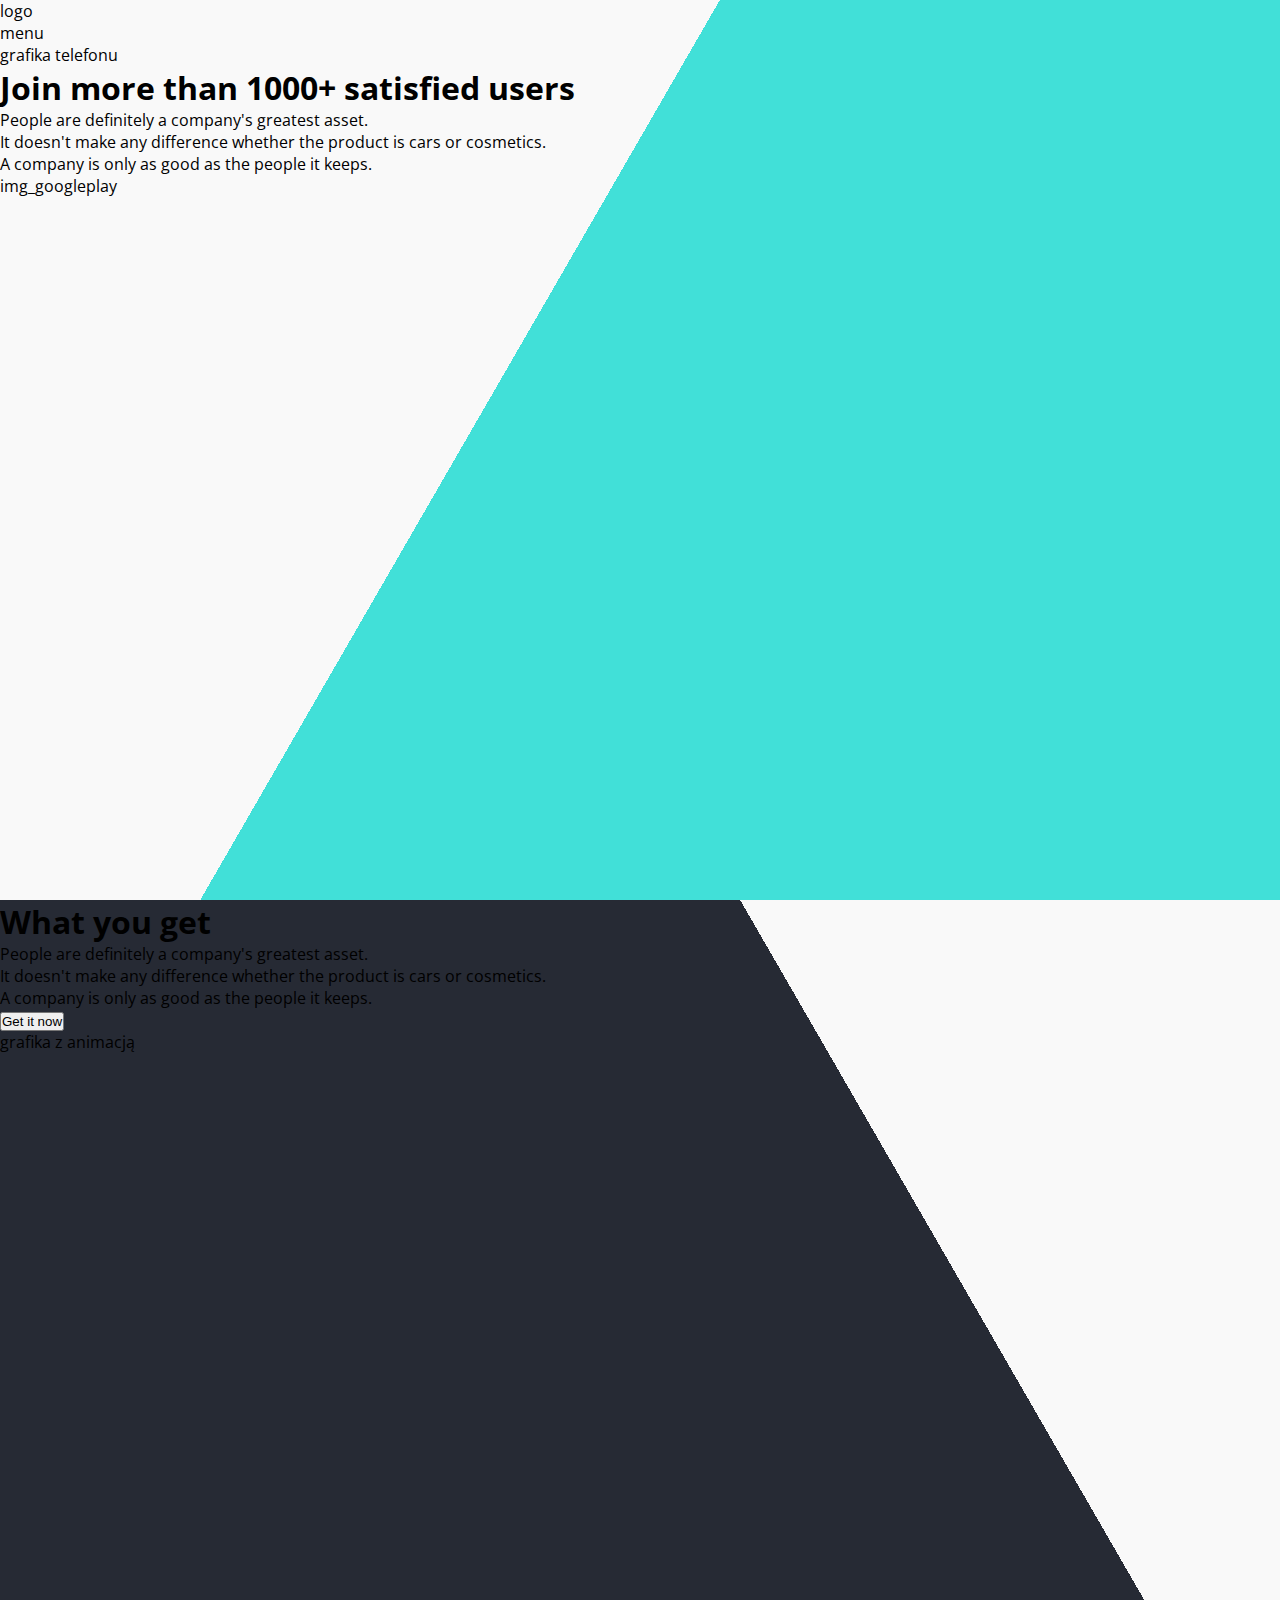
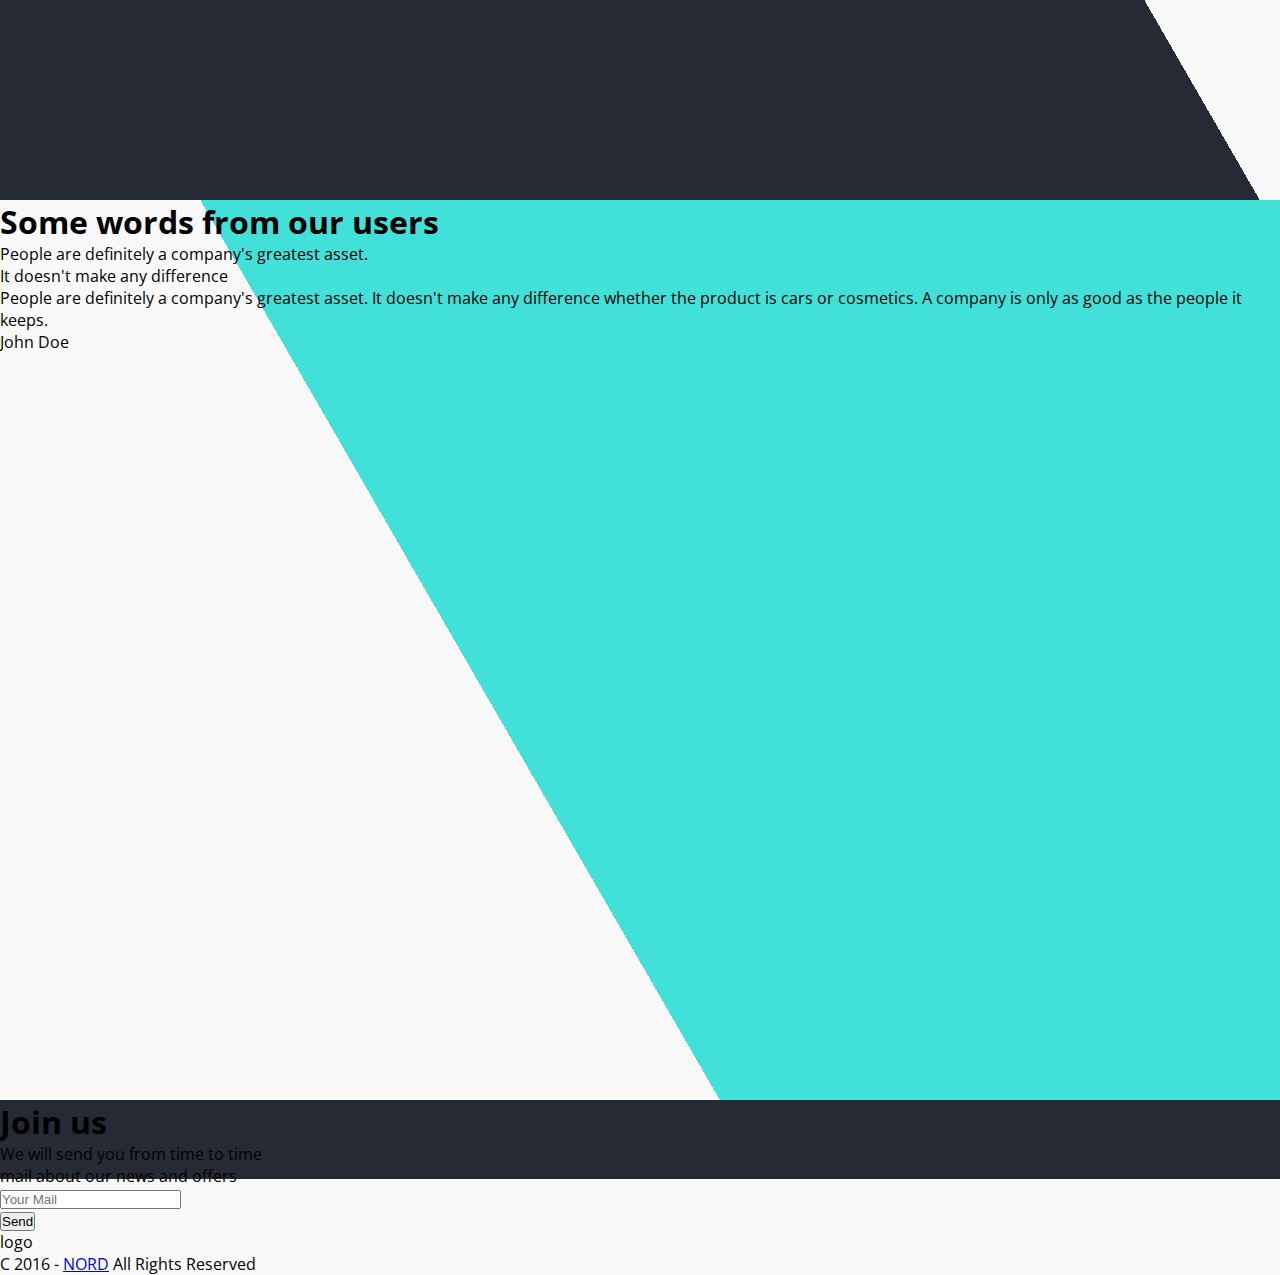
==== nord/index.html @ 8662e77d "osadzone czcionki + wstepna tresc" ====
<!DOCTYPE html>
<html lang="en">

<head>
    <meta charset="UTF-8">
    <meta name="viewport" content="width=device-width, initial-scale=1, shrink-to-fit=no">
    <title>Document</title>
    <link rel="stylesheet" href="https://stackpath.bootstrapcdn.com/bootstrap/4.1.0/css/bootstrap.min.css" integrity="sha384-9gVQ4dYFwwWSjIDZnLEWnxCjeSWFphJiwGPXr1jddIhOegiu1FwO5qRGvFXOdJZ4" crossorigin="anonymous">
    <link href="https://fonts.googleapis.com/css?family=Open+Sans:300,300i,400,400i,600,600i,700,700i,800,800i" rel="stylesheet">
    <link rel="stylesheet" href="css/style.css">
</head>

<body>
    <div class="slide1 container-fluid">
        <div class="row">
            <div class="col-6">logo</div>
            <div class="col-6">menu</div>
        </div>
        <div class="row">
            <div class="col-6">grafika telefonu</div>
            <div class="col-6">
                <h1>Join more than <span>1000+</span> satisfied users</h1>
                <p>People are definitely a company's greatest asset.<br> It doesn't make any difference whether the product is cars or cosmetics.<br> A company is only as good as the people it keeps.</p>
                <figure>img_googleplay</figure>
            </div>
        </div>
    </div>
    <div class="slide2 container-fluid">
        <div class="row">
            <div class="col-6">
                <h1>What you get</h1>
                <p>People are definitely a company's greatest asset.<br> It doesn't make any difference whether the product is cars or cosmetics.<br> A company is only as good as the people it keeps.</p>
                <button>Get it now</button>
            </div>
            <div class="col-6">grafika z animacją</div>
        </div>
    </div>
    <div class="slide3">
        <div>
            <h1>Some words from our users</h1>
            <p>People are definitely a company's greatest asset.<br> It doesn't make any difference</p>
        </div>
        <div class="quote">
            <p>People are definitely a company's greatest asset. It doesn't make any difference whether the product is cars or cosmetics. A company is only as good as the people it keeps.</p>
            <p><span>John Doe</span></p>
        </div>
    </div>
    <div class="contact">
        <h1>Join us</h1>
        <p>We will send you from time to time<br>
        mail about our news and offers</p>
        <form action="https://formspree.io/katarzynaizak@noreply.com" method="POST">
            <div><input type="email" name="email" placeholder="Your Mail"></div>
            <div><input type="submit" id="przycisk" value="Send"></div>
        </form>
    </div>
    <footer>
        <figure>logo</figure>
        <div class="credits">C 2016 - <a href="#">NORD</a> All Rights Reserved</div>
    </footer>
</body>

</html>
---- nord/css/style.css ----
* {
    box-sizing: border-box;
    margin: 0;
    padding: 0;
}

body {
    font-family: 'Open Sans', sans-serif;
}
.slide1,
.slide2,
.slide3,
.slide4 {
    height: 100vh;
    width: 100%;
}

.slide1 {
    background-image: linear-gradient(120deg, #f9f9f9 40%, #41e0d8 40%);
}

.slide2 {
    background-image: linear-gradient(60deg, #262a34 70%, #f9f9f9 30%);
}

.slide3 {
    background-image: linear-gradient(60deg, #f9f9f9 40%, #41e0d8 40%);
}

.contact {
    background-image: linear-gradient(180deg, #262a34 60%, #f9f9f9 40%);
}

.contact {
    background-color: #262a34 60%;
}

footer {
    background-color: #f9f9f9;
}
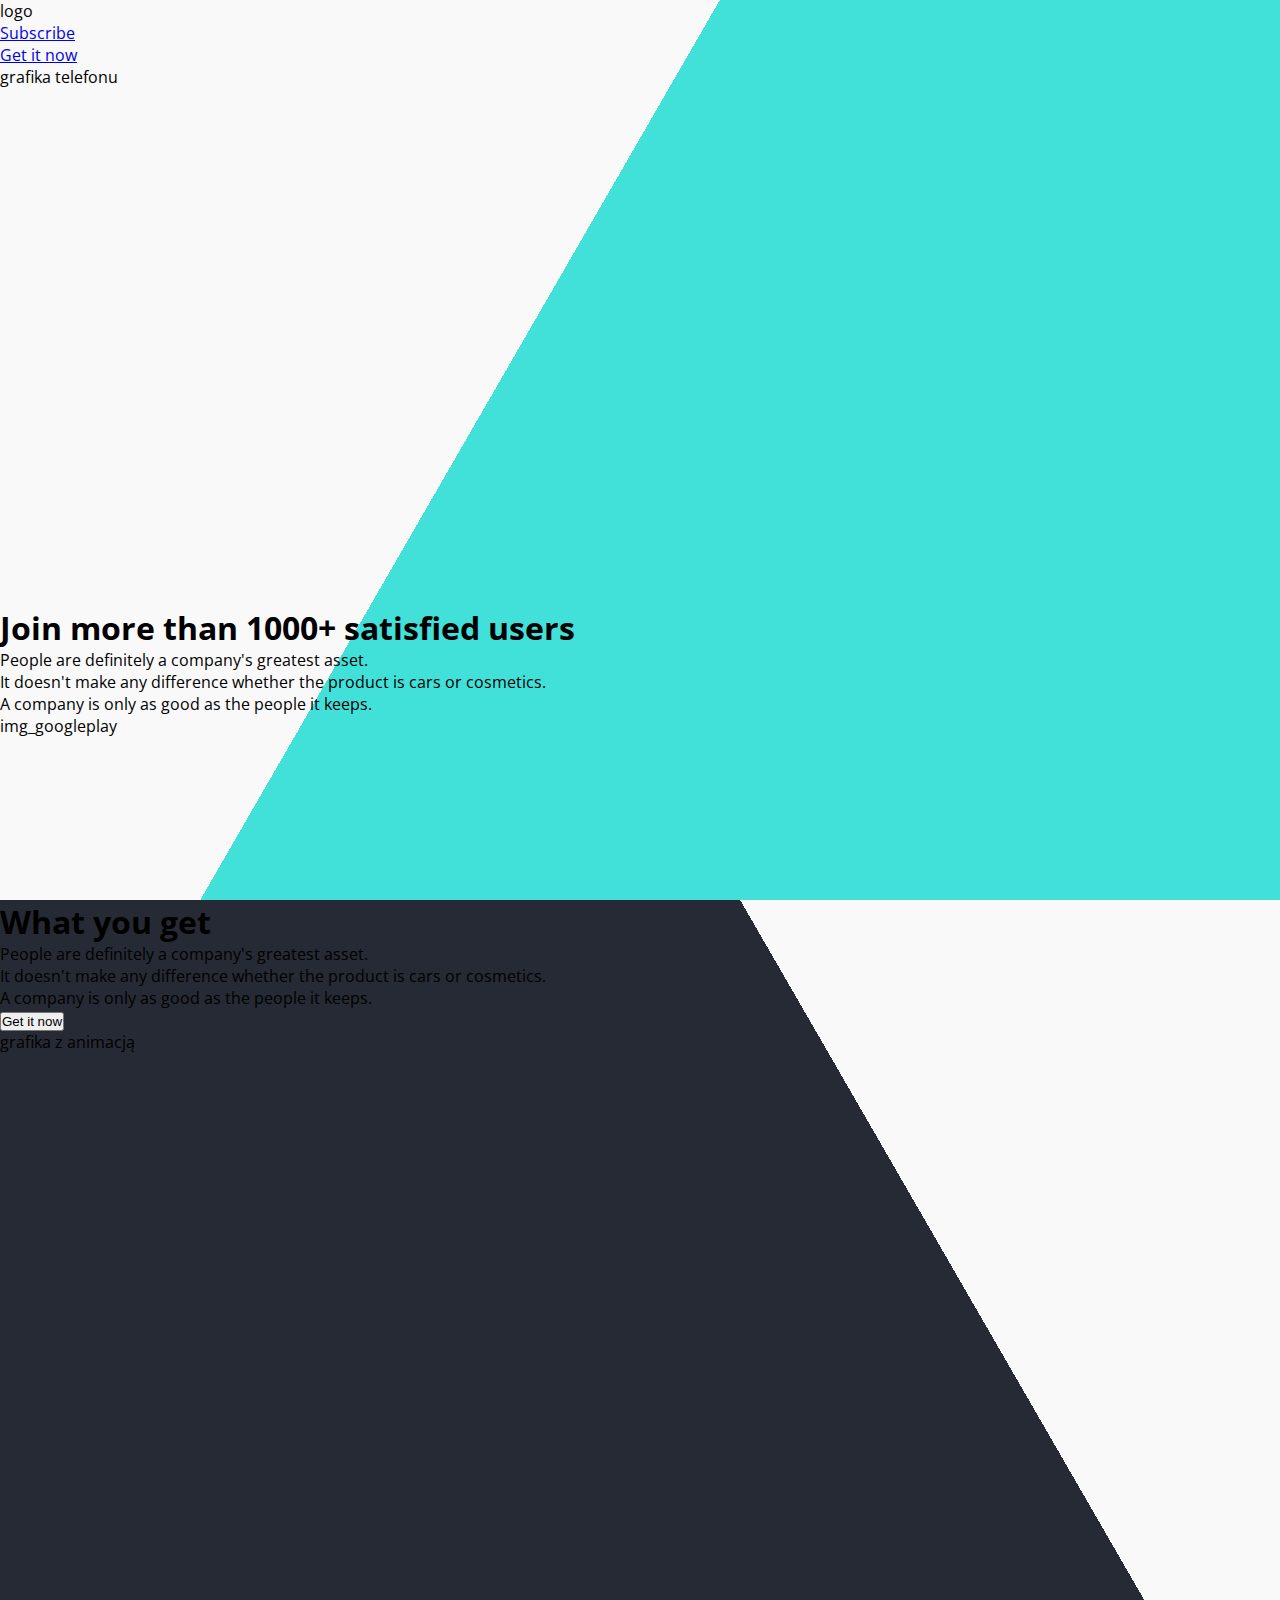
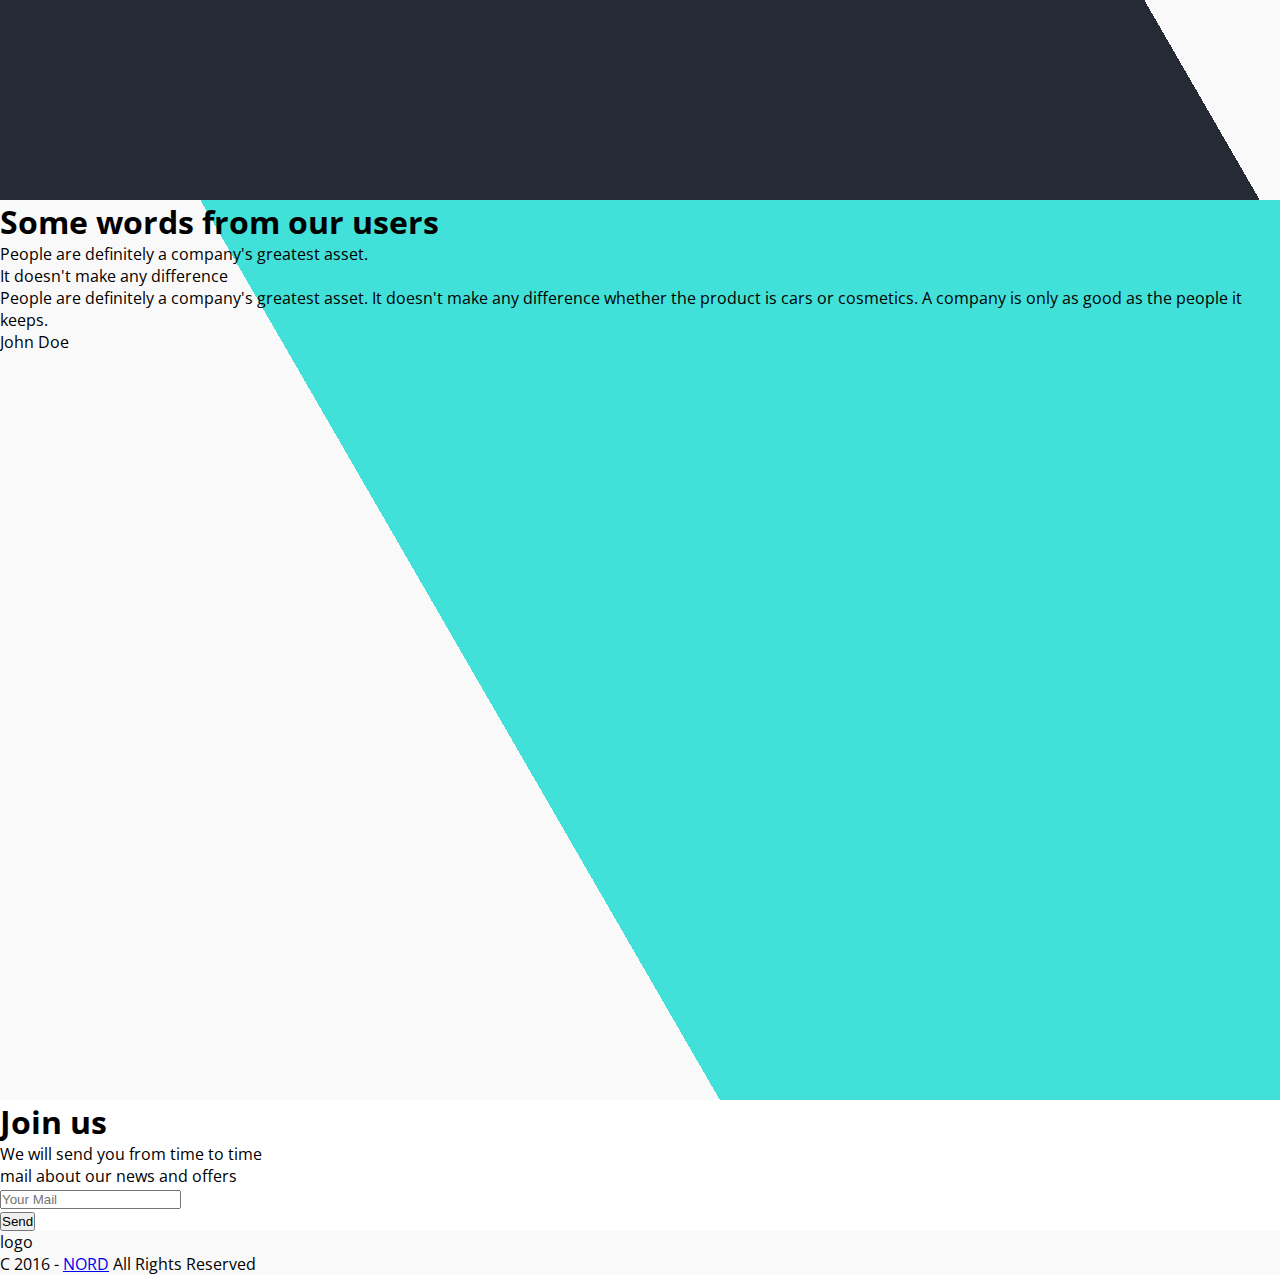
==== commit 2f79f31c: "wstepna tresc" ====
--- a/nord/index.html
+++ b/nord/index.html
@@ -12,20 +12,25 @@
 
 <body>
     <div class="slide1 container-fluid">
-        <div class="row">
+        <div class="row first">
             <div class="col-6">logo</div>
-            <div class="col-6">menu</div>
+            <div class="col-6">
+                <ul>
+                    <li><a href="#subscribe">Subscribe</a></li>
+                    <li><a href="getit">Get it now</a></li>
+                </ul>
+            </div>
         </div>
-        <div class="row">
-            <div class="col-6">grafika telefonu</div>
-            <div class="col-6">
+        <div class="row second">
+            <div class="col-6 second-content">grafika telefonu</div>
+            <div class="col-6 second-content">
                 <h1>Join more than <span>1000+</span> satisfied users</h1>
                 <p>People are definitely a company's greatest asset.<br> It doesn't make any difference whether the product is cars or cosmetics.<br> A company is only as good as the people it keeps.</p>
                 <figure>img_googleplay</figure>
             </div>
         </div>
     </div>
-    <div class="slide2 container-fluid">
+    <div class="slide2 container-fluid" id="getit">
         <div class="row">
             <div class="col-6">
                 <h1>What you get</h1>
@@ -45,7 +50,7 @@
             <p><span>John Doe</span></p>
         </div>
     </div>
-    <div class="contact">
+    <div id="subscribe text-center">
         <h1>Join us</h1>
         <p>We will send you from time to time<br>
         mail about our news and offers</p>
--- a/nord/css/style.css
+++ b/nord/css/style.css
@@ -7,6 +7,8 @@
 body {
     font-family: 'Open Sans', sans-serif;
 }
+
+/* bacgrounds start */
 .slide1,
 .slide2,
 .slide3,
@@ -38,3 +40,15 @@
 footer {
     background-color: #f9f9f9;
 }
+/* bacgrounds end */
+
+/* slide1 start */
+.slide1 .second {
+    height: 100%;
+}
+
+.slide1 .second .second-content {
+    height: 60%;
+    margin-top: auto;
+}
+/* slide1 end */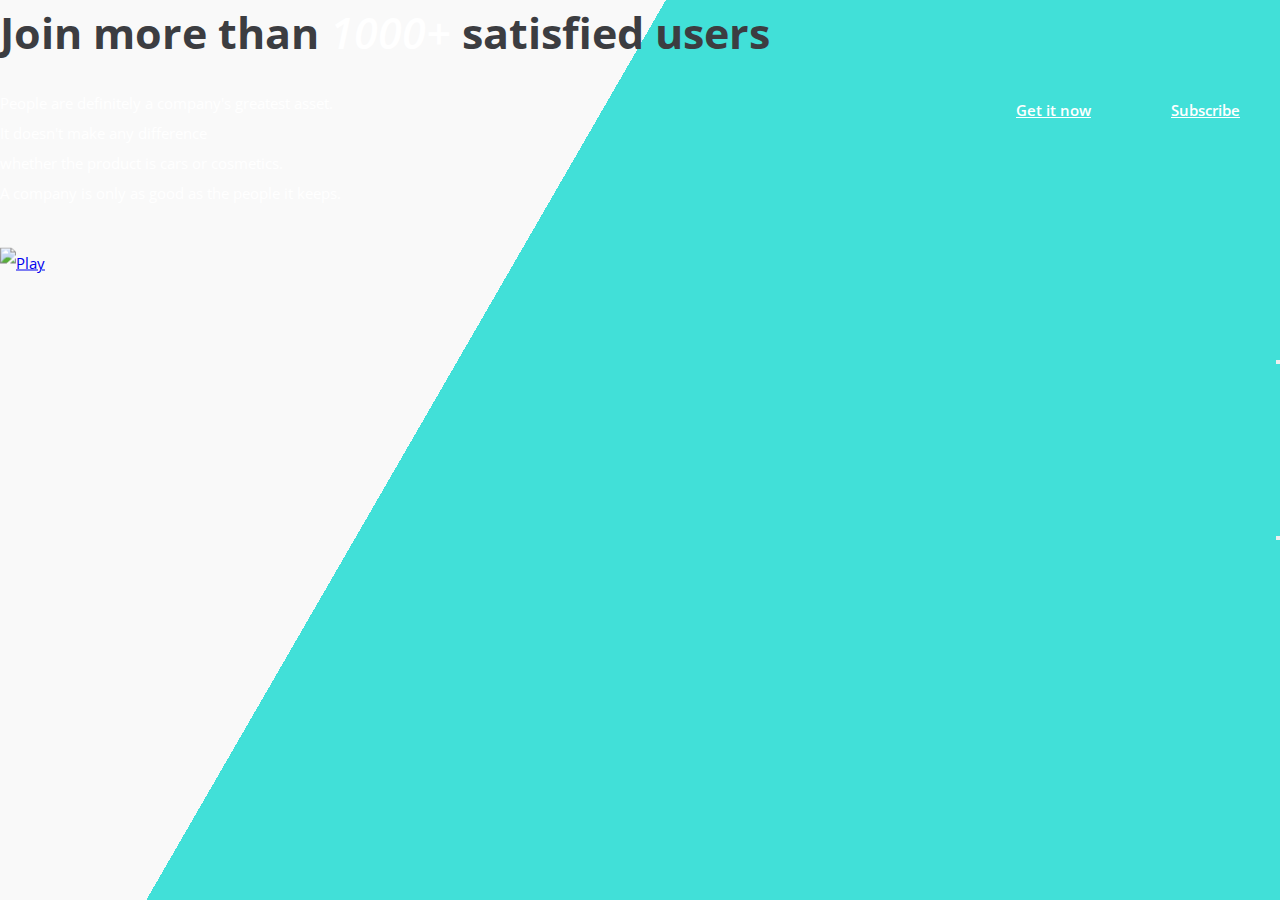
==== commit 6e8f1089: "poprawiona pozycja telefonow" ====
--- a/nord/index.html
+++ b/nord/index.html
@@ -1,68 +1,147 @@
 <!DOCTYPE html>
-<html lang="en">
+<html lang="pl">
 
 <head>
     <meta charset="UTF-8">
     <meta name="viewport" content="width=device-width, initial-scale=1, shrink-to-fit=no">
-    <title>Document</title>
+    <title>NORD</title>
     <link rel="stylesheet" href="https://stackpath.bootstrapcdn.com/bootstrap/4.1.0/css/bootstrap.min.css" integrity="sha384-9gVQ4dYFwwWSjIDZnLEWnxCjeSWFphJiwGPXr1jddIhOegiu1FwO5qRGvFXOdJZ4" crossorigin="anonymous">
-    <link href="https://fonts.googleapis.com/css?family=Open+Sans:300,300i,400,400i,600,600i,700,700i,800,800i" rel="stylesheet">
+    <link href="https://fonts.googleapis.com/css?family=Open+Sans:400,400i,600,600i,700,700i" rel="stylesheet">
+    <link rel="stylesheet" href="https://use.fontawesome.com/releases/v5.0.13/css/all.css" integrity="sha384-DNOHZ68U8hZfKXOrtjWvjxusGo9WQnrNx2sqG0tfsghAvtVlRW3tvkXWZh58N9jp" crossorigin="anonymous">
     <link rel="stylesheet" href="css/style.css">
+    <link rel="stylesheet" href="css/responsive.css">
 </head>
 
 <body>
-    <div class="slide1 container-fluid">
-        <div class="row first">
-            <div class="col-6">logo</div>
-            <div class="col-6">
-                <ul>
-                    <li><a href="#subscribe">Subscribe</a></li>
-                    <li><a href="getit">Get it now</a></li>
-                </ul>
+    <div id="slider">
+        <div class="slide-show">
+            <div class="single-slide" id="slide1">
+                <div class="container">
+                    <div class="row first">
+                        <figure class="col-2"><img src="img/logo.png" alt=""></figure>
+                        <div class="col-10 text-uppercase" id="navigation">
+                            <label for="menu">Menu</label>
+                            <input type="checkbox" id="menu">
+                            <ul>
+                                <li><a href="#subscribe">Subscribe</a></li>
+                                <li><a href="#getit">Get it now</a></li>
+                            </ul>
+                        </div>
+                    </div>
+                    <div class="row second">
+                        <div class="col-lg-6 phone vertical-center"><img src="img/phone.png" alt=""></div>
+                        <div class="col-lg-6 second-content vertical-center">
+                            <h1>Join more than <span>1000+</span> satisfied users</h1>
+                            <p>People are definitely a company's greatest asset.<br> It doesn't make any difference<br> whether the product is cars or cosmetics.<br> A company is only as good as the people it keeps.</p>
+                            <p><a href="#"><img src="img/play_button.png" alt="Play"></a></p>
+                        </div>
+                    </div>
+                </div>
+            </div>
+            <div class="single-slide" id="slide2">
+                <div class="container" id="getit">
+                    <div class="row">
+                        <div class="col-5 vertical-center">
+                            <h1>What you get</h1>
+                            <p>People are definitely a company's greatest asset.<br> It doesn't make any difference<br> whether the product is cars or cosmetics.<br> A company is only as good as the people it keeps.</p>
+                            <button class="text-uppercase">Get it now</button>
+                        </div>
+                        <div class="col-7 vertical-center">
+                            <div id="carouselExampleIndicators" class="carousel slide" data-ride="carousel">
+                                <ol class="carousel-indicators">
+                                    <li data-target="#carouselExampleIndicators" data-slide-to="0" class="active"></li>
+                                    <li data-target="#carouselExampleIndicators" data-slide-to="1"></li>
+                                    <li data-target="#carouselExampleIndicators" data-slide-to="2"></li>
+                                    <li data-target="#carouselExampleIndicators" data-slide-to="3"></li>
+                                </ol>
+                                <div class="carousel-inner myimage">
+                                    <div class="carousel-item active">
+                                        <img class="d-block w-100" src="gallery/blueberry.jpg" alt="First slide">
+                                    </div>
+                                    <div class="carousel-item">
+                                        <img class="d-block w-100" src="gallery/cobblestone.jpg" alt="Second slide">
+                                    </div>
+                                    <div class="carousel-item">
+                                        <img class="d-block w-100" src="gallery/grass.jpg" alt="Third slide">
+                                    </div>
+                                    <div class="carousel-item">
+                                        <img class="d-block w-100" src="gallery/seemed.jpg" alt="Third slide">
+                                    </div>
+                                </div>
+                            </div>
+                        </div>
+                    </div>
+                </div>
+            </div>
+            <div class="single-slide" id="slide3">
+                <div class="container">
+                    <div class="row">
+                        <div class="col-lg-2 vertical-center">
+                            <div class="phone"></div>
+                        </div>
+                        <div class="col-lg-10 text-center">
+                            <h1>Some words from our users</h1>
+                            <p>People are definitely a company's greatest asset.<br> It doesn't make any difference</p>
+                            <div id="carouselExampleIndicators" class="carousel slide" data-ride="carousel">
+                                <ol class="carousel-indicators">
+                                    <li data-target="#carouselExampleIndicators" data-slide-to="0" class="active"></li>
+                                    <li data-target="#carouselExampleIndicators" data-slide-to="1"></li>
+                                    <li data-target="#carouselExampleIndicators" data-slide-to="2"></li>
+                                    <li data-target="#carouselExampleIndicators" data-slide-to="3"></li>
+                                </ol>
+                                <div class="carousel-inner blockquote-center">
+                                    <blockquote class="carousel-item active text-left">
+                                        <p>People are definitely a company's greatest asset. It doesn't make any difference whether the product is cars or cosmetics. A company is only as good as the people it keeps.</p>
+                                        <footer>John Doe</footer>
+                                    </blockquote>
+                                    <blockquote class="carousel-item text-left">
+                                        <p>People are definitely a company's greatest asset. It doesn't make any difference whether the product is cars or cosmetics. A company is only as good as the people it keeps.</p>
+                                        <footer>John Doe</footer>
+                                    </blockquote>
+                                    <blockquote class="carousel-item text-left">
+                                        <p>People are definitely a company's greatest asset. It doesn't make any difference whether the product is cars or cosmetics. A company is only as good as the people it keeps.</p>
+                                        <footer>John Doe</footer>
+                                    </blockquote>
+                                    <blockquote class="carousel-item text-left">
+                                        <p>People are definitely a company's greatest asset. It doesn't make any difference whether the product is cars or cosmetics. A company is only as good as the people it keeps.</p>
+                                        <footer>John Doe</footer>
+                                    </blockquote>
+                                </div>
+                            </div>
+                        </div>
+                    </div>
+                </div>
+            </div>
+            <div class="single-slide" id="slide4">
+                <div id="slide4a">
+                    <div class="container text-center" id="subscribe">
+                        <h1>Join us</h1>
+                        <p>We will send you from time to time<br> mail about our news and offers</p>
+                        <form action="https://formspree.io/katarzynaizak@noreply.com" method="POST">
+                            <input type="email" name="email" placeholder="Your Mail">
+                            <input type="submit" value="Send" class="text-uppercase">
+                        </form>
+                    </div>
+                </div>
+                <div id="slide4b">
+                    <footer class="container text-center">
+                        <figure><img src="img/logo.png" alt=""></figure>
+                        <div class="credits">&copy; 2016 - <a href="#">NORD</a> All Rights Reserved</div>
+                    </footer>
+                </div>
             </div>
         </div>
-        <div class="row second">
-            <div class="col-6 second-content">grafika telefonu</div>
-            <div class="col-6 second-content">
-                <h1>Join more than <span>1000+</span> satisfied users</h1>
-                <p>People are definitely a company's greatest asset.<br> It doesn't make any difference whether the product is cars or cosmetics.<br> A company is only as good as the people it keeps.</p>
-                <figure>img_googleplay</figure>
-            </div>
+        <div class="slider-arrows">
+            <button class="prev-slide"><i class="fas fa-2x fa-angle-double-up"></i></button>
+            <button class="next-slide"><i class="fas fa-2x fa-angle-double-down"></i></button>
         </div>
     </div>
-    <div class="slide2 container-fluid" id="getit">
-        <div class="row">
-            <div class="col-6">
-                <h1>What you get</h1>
-                <p>People are definitely a company's greatest asset.<br> It doesn't make any difference whether the product is cars or cosmetics.<br> A company is only as good as the people it keeps.</p>
-                <button>Get it now</button>
-            </div>
-            <div class="col-6">grafika z animacją</div>
-        </div>
-    </div>
-    <div class="slide3">
-        <div>
-            <h1>Some words from our users</h1>
-            <p>People are definitely a company's greatest asset.<br> It doesn't make any difference</p>
-        </div>
-        <div class="quote">
-            <p>People are definitely a company's greatest asset. It doesn't make any difference whether the product is cars or cosmetics. A company is only as good as the people it keeps.</p>
-            <p><span>John Doe</span></p>
-        </div>
-    </div>
-    <div id="subscribe text-center">
-        <h1>Join us</h1>
-        <p>We will send you from time to time<br>
-        mail about our news and offers</p>
-        <form action="https://formspree.io/katarzynaizak@noreply.com" method="POST">
-            <div><input type="email" name="email" placeholder="Your Mail"></div>
-            <div><input type="submit" id="przycisk" value="Send"></div>
-        </form>
-    </div>
-    <footer>
-        <figure>logo</figure>
-        <div class="credits">C 2016 - <a href="#">NORD</a> All Rights Reserved</div>
-    </footer>
+
+    <script src="https://code.jquery.com/jquery-3.3.1.min.js" integrity="sha256-FgpCb/KJQlLNfOu91ta32o/NMZxltwRo8QtmkMRdAu8=" crossorigin="anonymous"></script>
+    <script src="https://cdnjs.cloudflare.com/ajax/libs/popper.js/1.14.0/umd/popper.min.js" integrity="sha384-cs/chFZiN24E4KMATLdqdvsezGxaGsi4hLGOzlXwp5UZB1LY//20VyM2taTB4QvJ" crossorigin="anonymous"></script>
+    <script src="https://stackpath.bootstrapcdn.com/bootstrap/4.1.0/js/bootstrap.min.js" integrity="sha384-uefMccjFJAIv6A+rW+L4AHf99KvxDjWSu1z9VI8SKNVmz4sk7buKt/6v9KI65qnm" crossorigin="anonymous"></script>
+    <script src="js/main.js"></script>
+
 </body>
 
 </html>
--- a/nord/css/style.css
+++ b/nord/css/style.css
@@ -4,51 +4,239 @@
     padding: 0;
 }
 
-body {
-    font-family: 'Open Sans', sans-serif;
-}
-
-/* bacgrounds start */
-.slide1,
-.slide2,
-.slide3,
-.slide4 {
+/* stronicowanie */
+#slider {
+    position: relative;
+    overflow: hidden;
+    height: 100vh;
+}
+
+#slider .slide-show {
+    position: absolute;
+    width: 100%;
+}
+
+#slider .slide-show .single-slide {
+    left: 0;
+    right: 0;
     height: 100vh;
     width: 100%;
-}
-
-.slide1 {
-    background-image: linear-gradient(120deg, #f9f9f9 40%, #41e0d8 40%);
-}
-
-.slide2 {
-    background-image: linear-gradient(60deg, #262a34 70%, #f9f9f9 30%);
-}
-
-.slide3 {
-    background-image: linear-gradient(60deg, #f9f9f9 40%, #41e0d8 40%);
-}
-
-.contact {
-    background-image: linear-gradient(180deg, #262a34 60%, #f9f9f9 40%);
-}
-
-.contact {
-    background-color: #262a34 60%;
-}
-
+    overflow: hidden;
+}
+
+#slider .slider-arrows button {
+    position: absolute;
+    right: 0;
+    z-index: 6;
+}
+
+#slider .slider-arrows .prev-slide {
+    top: 40%;
+}
+
+#slider .slider-arrows .next-slide {
+    bottom: 40%;
+}
+
+/* tła */
+
+#slide1 {
+    background-image: linear-gradient(120deg, #f9f9f9 37%, #41e0d8 37%);
+}
+
+#slide2 {
+    background-image: linear-gradient(60deg, #262a34 65%, #f9f9f9 35%);
+}
+
+#slide3 {
+    background-image: linear-gradient(60deg, #f9f9f9 37%, #41e0d8 37%);
+}
+
+#slide4a {
+    background-color: #262a34;
+    height: 60%;
+}
+
+#slide4b {
+    background-color: #f9f9f9;
+    height: 40%;
+}
+
+/* globalne */
+body,
+#navigation ul li a,
+#navigation ul li a:visited {
+    font-family: 'Open Sans', sans-serif;
+    color: #fff;
+    line-height: 200%;
+    font-size: 15px;
+}
+
+p {
+    padding-top: 40px;
+}
+
+.vertical-center {
+    top: 50vh;
+    transform: translateY(-50%);
+}
+
+/* fonts size & colors */
+h1 {
+    font-size: 43px;
+    font-weight: 700;
+}
+
+#slide3 h1,
+#slide4 h1 {
+    padding-top: 15vh;
+}
+
+h1 span,
+#navigation ul li a,
+#navigation label {
+    font-weight: 600;
+}
+
+#slide1 .second .second-content h1,
+#slide3 p,
 footer {
-    background-color: #f9f9f9;
-}
-/* bacgrounds end */
-
-/* slide1 start */
-.slide1 .second {
-    height: 100%;
-}
-
-.slide1 .second .second-content {
-    height: 60%;
-    margin-top: auto;
-}
-/* slide1 end */+    color: #3c3d41;
+}
+
+#slide1 .second .second-content h1 span {
+    font-style: italic;
+    color: #fff;
+}
+
+#slide3 blockquote footer,
+#slide4 form input[type="submit"],
+footer a {
+    color: #41e0d8;
+}
+
+#slide2 button,
+#slide4 form input[type="submit"] {
+    padding: 5px 30px 5px 30px;
+}
+
+/* slide1 */
+
+#slide1 figure {
+    padding-top: 20px;
+}
+
+#navigation input,
+#navigation label {
+    display: none;
+}
+
+#navigation ul li {
+    display: inline-block;
+}
+
+#navigation ul li {
+    padding: 15px 40px;
+    float: right;
+    margin-top: 30px;
+}
+
+#navigation ul li:hover,
+#navigation label:hover {
+    background-color: #262a34;
+}
+
+#navigation ul li:hover a {
+    text-decoration: none;
+}
+
+#slide1 .second .phone {
+    transform: translateY(-35%);
+}
+
+#slide1 .second .second-content {
+    padding-top: 15vh;
+}
+
+
+/* slide2 */
+
+#slide2 button {
+    background-color: #41e0d8;
+    border: none;
+    color: #fff;
+    margin-top: 40px;
+}
+
+.myimage {
+    max-width: 228px;
+    max-height: 404px;
+    margin-left: auto;
+    margin-right: auto;
+}
+
+#slide2 .carousel-indicators,
+#slide3 .carousel-indicators {
+    bottom: -50px;
+}
+
+#slide2 .carousel-indicators li,
+#slide3 .carousel-indicators li {
+    width: 10px;
+    height: 10px;
+    border-radius: 25px;
+}
+
+#slide2 .carousel-indicators .active,
+#slide3 .carousel-indicators .active {
+    width: 20px;
+}
+
+
+/* slide3 */
+#slide3 .phone {
+    background-image: url(../img/phone.png);
+    background-repeat: no-repeat;
+    transform: translateY(35%) rotate(-30deg);
+    height: 630px;
+    width: 311px;;
+}
+
+#slide3 blockquote,
+.blockquote-center {
+    width: 616px;
+}
+
+.blockquote-center {
+    margin-left: auto;
+    margin-right: auto;
+}
+
+#slide3 blockquote {
+    background-image: url(../img/baloon.png);
+    background-repeat: no-repeat;
+    height: 233px;
+    padding: 10px 75px 15px 75px;
+    margin-top: 15vh;
+}
+
+#slide3 blockquote footer {
+    padding-top: 0;
+}
+
+
+/* slide4 */
+#slide4a form,
+footer {
+    padding-top: 60px;
+    padding-bottom: 80px;
+    width: 100%
+}
+
+#slide4a form input[type="email"] {
+    background-color: #51555d;
+    border: none;
+    width: 40%;
+    padding: 7px;
+    color: #fff;
+}